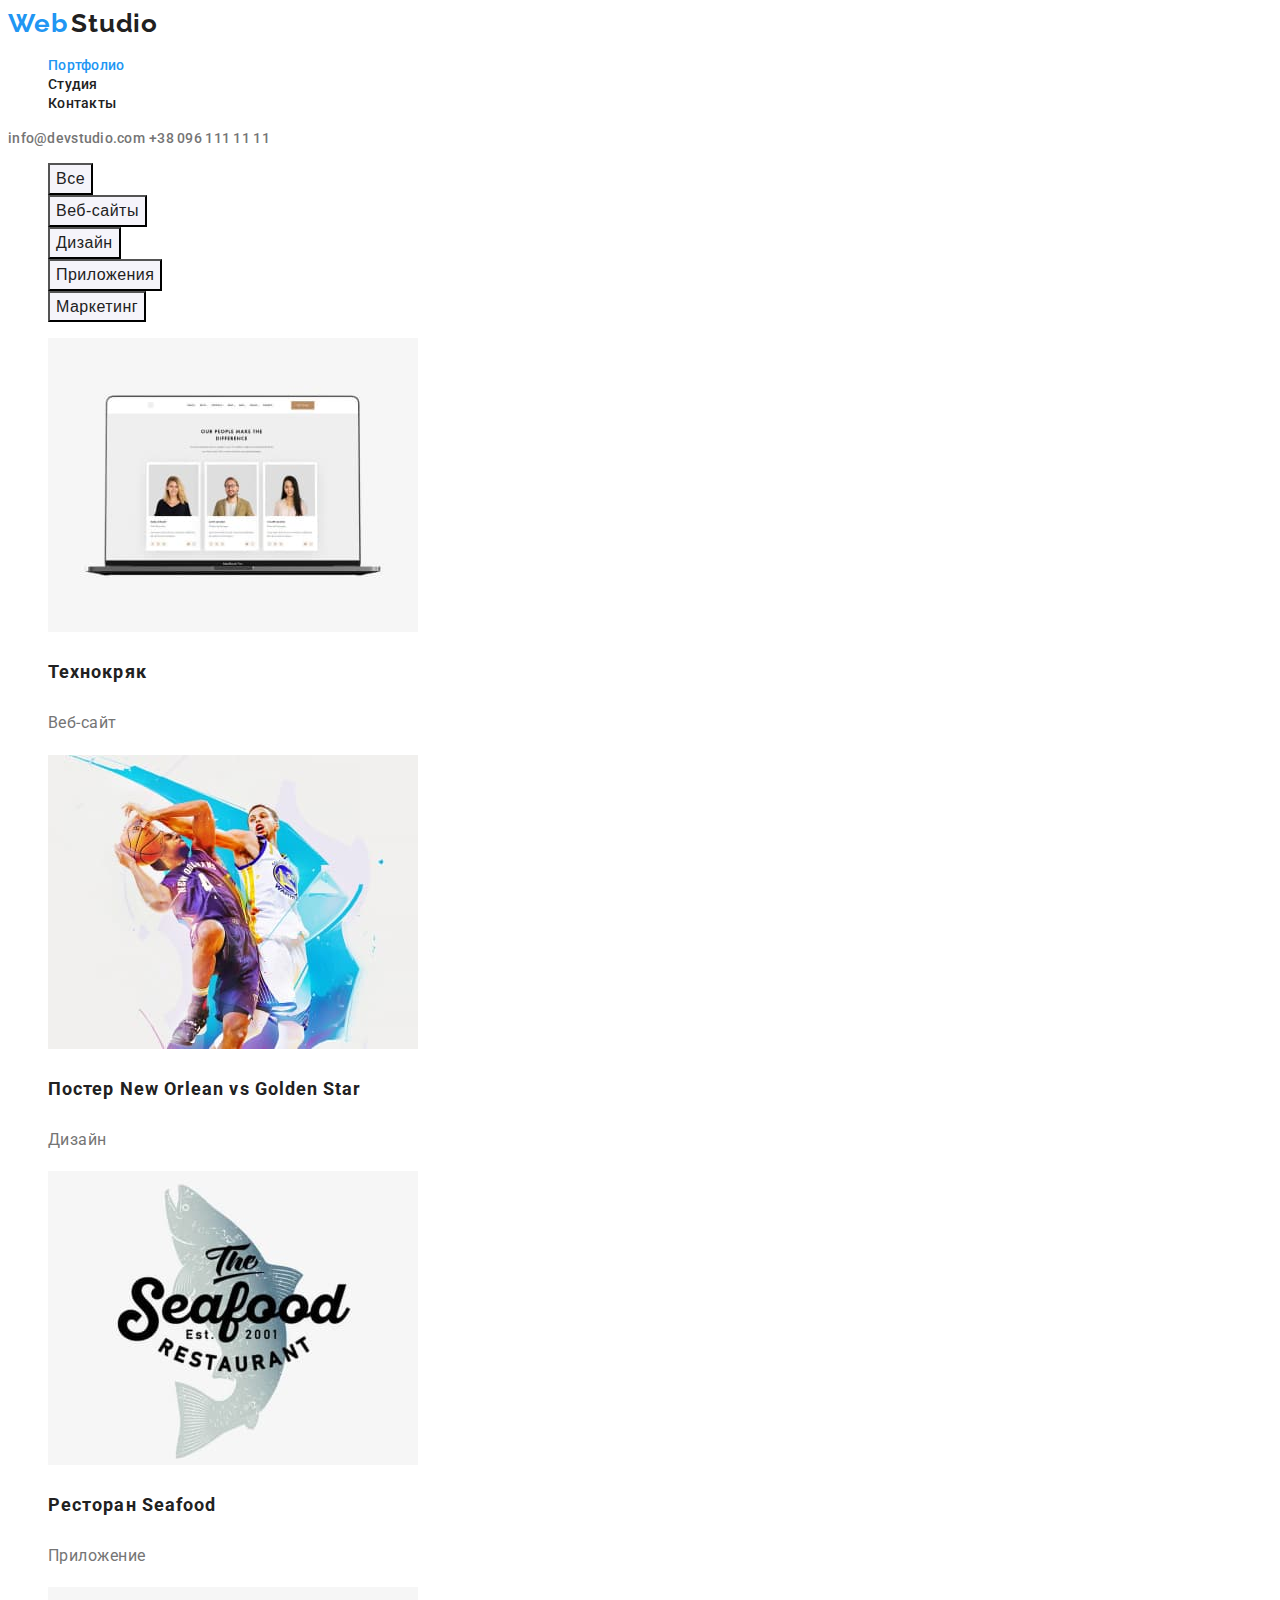
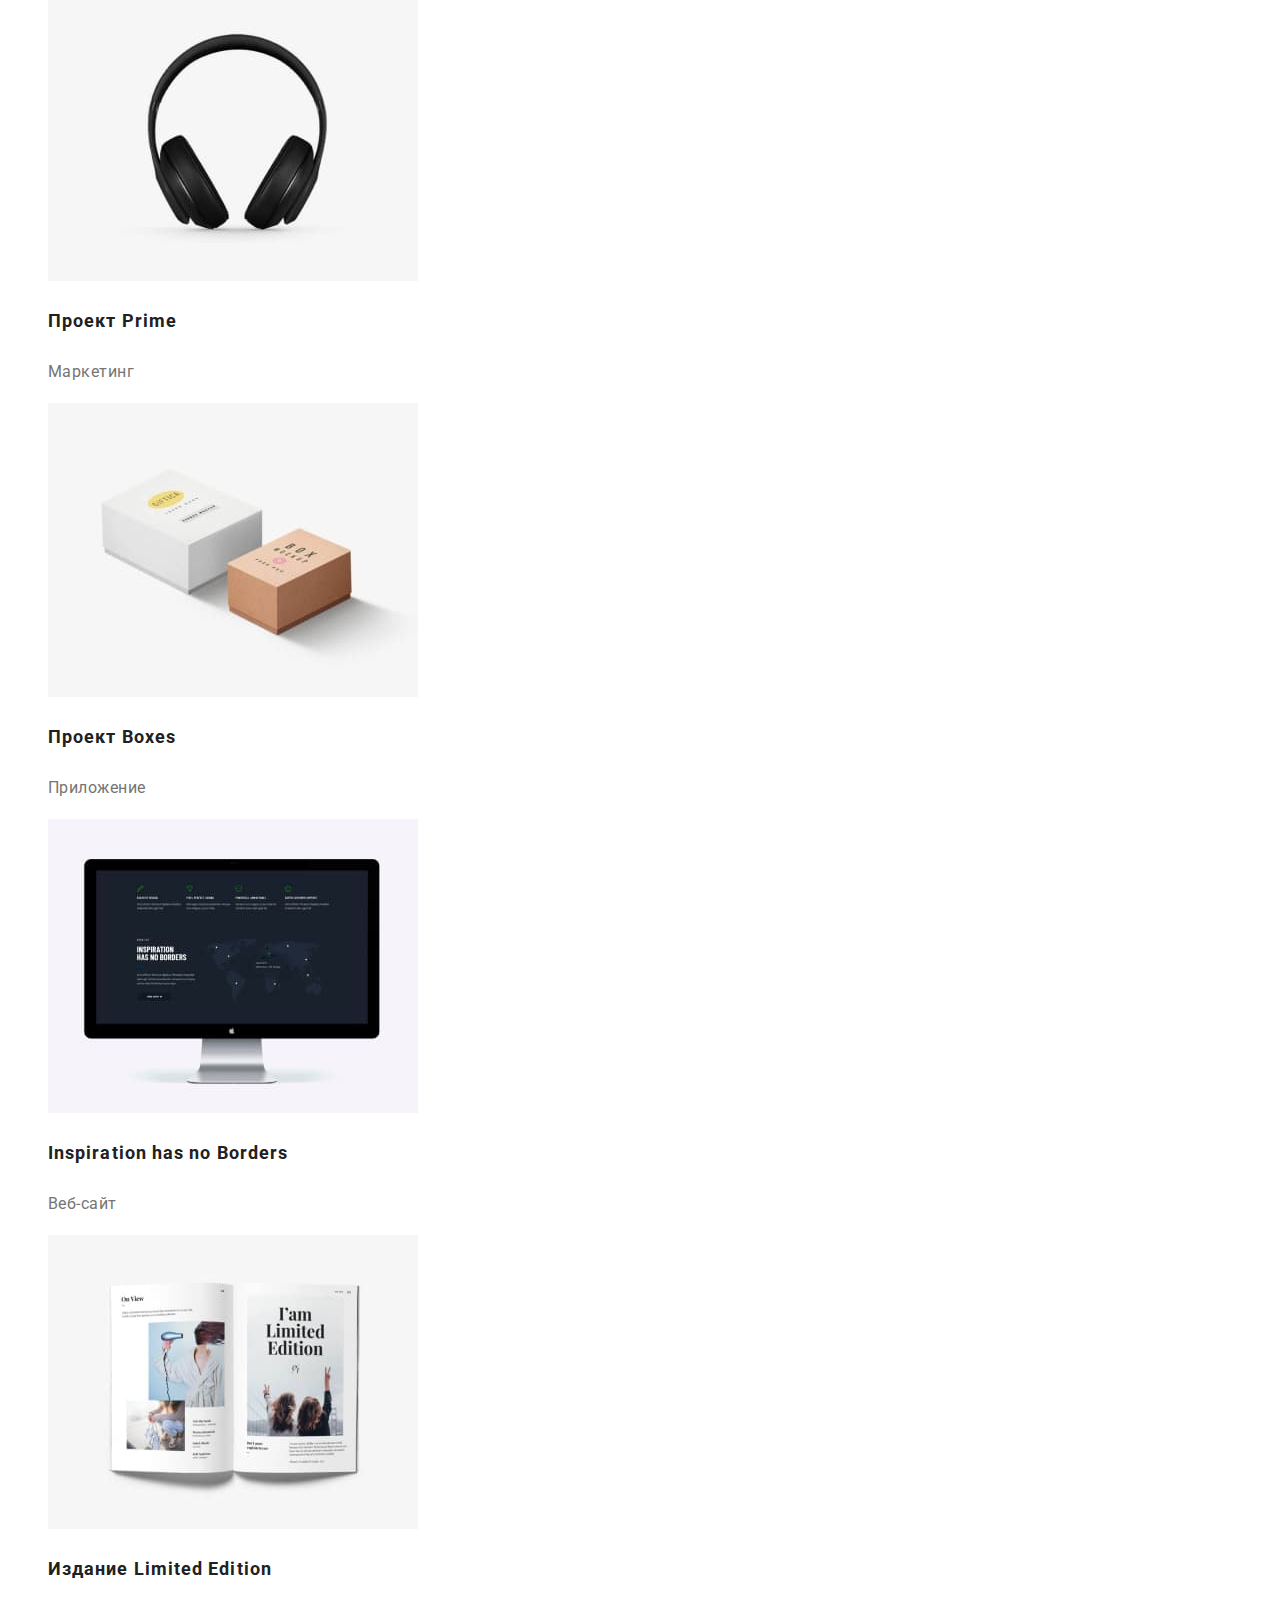
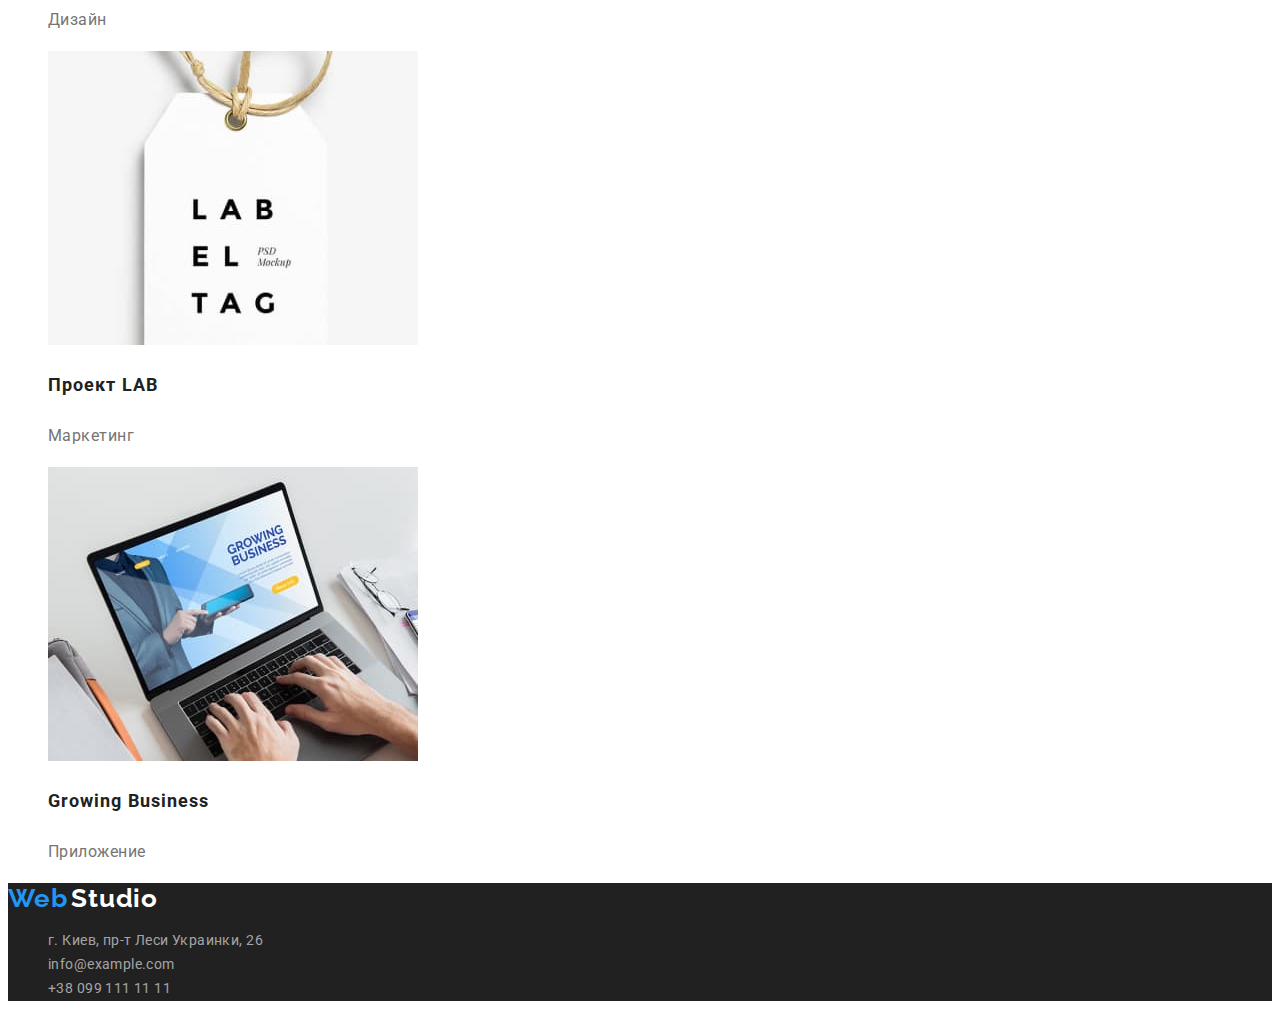
==== portfolio.html @ 549ec7a4 "hw-2" ====
<!DOCTYPE html>
<html lang="ru">
<head>
    <meta charset="UTF-8">
    <meta http-equiv="X-UA-Compatible" content="IE=edge">
    <meta name="viewport" content="width=device-width, initial-scale=1.0">
    <title>Студия</title>
    <link rel="stylesheet" href="./css/style.css">
    <link rel="preconnect" href="https://fonts.googleapis.com">
    <link rel="preconnect" href="https://fonts.gstatic.com" crossorigin>
    <link href="https://fonts.googleapis.com/css2?family=Raleway:wght@700&family=Roboto:wght@400;500;700;900&display=swap" rel="stylesheet">
</head>
<body>
    <!--Header включающий в себя меню навигации-->
    <header>
        <a class="header-logo link" href="index.html">
            <span class="header-logo-left">Web</span>
            <span class="header-logo-right">Studio</span>
        </a>
        <nav>
            <ul>
                <li class="header-item list"><a class="header-link current link " href="./portfolio.html">Портфолио</a></li>
                <li class="header-item list"><a class="header-link link" href="./index.html">Студия</a></li>
                <li class="header-item list"><a class="header-link link" href="">Контакты</a></li>
            </ul>
        </nav>
        <a class="header-mail link" href="mailto:info@devstudio.com">info@devstudio.com</a>
        <a class="header-tel link" href="tel:+380961111111">+38 096 111 11 11</a>
    </header>
    <main>
        <!--Навигация по блоку портфолио-->
        <section class="portfolio-pretitle">
            <ul class="portfolio-list-btn list">
                <li class="portfolio-btn-title"><button class="portfolio-btn-item" type="button">Все</button></li>
                <li class="portfolio-btn-title"><button class="portfolio-btn-item" type="button">Веб-сайты</button></li>
                <li class="portfolio-btn-title"><button class="portfolio-btn-item" type="button">Дизайн</button></li>
                <li class="portfolio-btn-title"><button class="portfolio-btn-item" type="button">Приложения</button></li>
                <li class="portfolio-btn-title"><button class="portfolio-btn-item"type="button">Маркетинг</button></li>
            </ul>
        <h2 class="portfolio-title v">Наши проекты</h2>
            <ul class="portfolio-list list">
                <li class="portfolio-list-item">
                    <img src="./image/img8.jpg" alt="фото ноутбук" width="370">
                    <p class="portfolio-item-title">Технокряк</p>
                    <p class="portfolio-item-text">Веб-сайт</p>
                </li>
                <li class="portfolio-list-item">
                    <img src="./image/img9.jpg" alt="фото баскетболисты" width="370">
                    <p class="portfolio-item-title">Постер New Orlean vs Golden Star</p>
                    <p class="portfolio-item-text">Дизайн</p>
                </li>
                <li class="portfolio-list-item">
                    <img src="./image/img10.jpg" alt="логотип ресторана" width="370">
                    <p class="portfolio-item-title">Ресторан Seafood</p>
                    <p class="portfolio-item-text">Приложение</p>
                </li>
                <li class="portfolio-list-item">
                    <img src="./image/img11.jpg" alt="фото наушники" width="370">
                    <p class="portfolio-item-title">Проект Prime</p>
                    <p class="portfolio-item-text">Маркетинг</p>
                </li>
                <li class="portfolio-list-item">
                    <img src="./image/img12.jpg" alt="фото коробок" width="370">
                    <p class="portfolio-item-title">Проект Boxes</p>
                    <p class="portfolio-item-text">Приложение</p>
                </li>
                <li class="portfolio-list-item">
                    <img src="./image/img13.jpg" alt="фото экран монитора" width="370">
                    <p class="portfolio-item-title">Inspiration has no Borders</p>
                    <p class="portfolio-item-text">Веб-сайт</p>
                </li>
                <li class="portfolio-list-item">
                    <img src="./image/img14.jpg" alt="фото книги" width="370">
                    <p class="portfolio-item-title">Издание Limited Edition</p>
                    <p class="portfolio-item-text">Дизайн</p>
                </li>
                <li class="portfolio-list-item">
                    <img src="./image/img15.jpg" alt="фото логотипа" width="370">
                    <p class="portfolio-item-title">Проект LAB</p>
                    <p class="portfolio-item-text">Маркетинг</p>
                </li>
                <li class="portfolio-list-item">
                    <img src="./image/img16.jpg" alt="фото ноутбук и руки" width="370">
                    <p class="portfolio-item-title">Growing Business</p>
                    <p class="portfolio-item-text">Приложение</p>
                </li>
            </ul>
        </section>
    </main>
    <footer class="main-footer">
        <a class= "footer-logo link" href="index.html">
            <span class="footer-logo-left">Web</span>
            <span class="footer-logo-right">Studio</span>
        </a>
        <address>
            <ul>
                <li class="list">
                    <a class="footer-adress link" href="">г. Киев, пр-т Леси Украинки, 26</a>
                </li>
                <li class="list">
                    <a class="footer-mail link" href="mailto:info@example.com">info@example.com</a>
                </li>
                <li class="list">
                    <a class="footer-tel link" href="tel:+380991111111">+38 099 111 11 11</a>
                </li>
            </ul>
        </address>

    </footer>
</body>
---- css/style.css ----
:root{
    --header-color: #212121;
    --accent-color: #2196F3;
    --header-tel-color: #757575;
}

.list{
    list-style: none;
}

body {
    font-family: 'Roboto', Verdana, Geneva, Tahoma, sans-serif;
    color: #212121;
}
.v{
    position: absolute;
    white-space: nowrap;
    width: 1px;
    height: 1px;
    overflow: hidden;
    border: 0;
    padding: 0;
    clip: rect(0 0 0 0);
    clip-path: inset(50%);
    margin: -1px;
  }
  /* ------Header*/
  .header-link{
    font-weight: 500;
    font-size: 14px;
    line-height: 1.14;
    letter-spacing: 0.02em;
    color: #212121;
  }
  .header-link:focus, .header-link:hover, .header-link:active{
      color: var(--accent-color);
  }
  .header-link.current{
      color: var(--accent-color);
  }
  .header-mail:focus, .header-mail:hover{
      color: var(--accent-color);
  }
  .header-tel:hover, .header-tel:focus{
      color: var(--accent-color);
  }
  
  .link{
      text-decoration: none;
  }
  .header-tel, .header-mail  {
    font-weight: 500;
    font-size: 14px;
    line-height: 1.14;
    letter-spacing: 0.02em;
    color: #757575;
  }
  .header-logo-left{
    font-family: 'Raleway';
    font-weight: 700;
    font-size: 26px;
    line-height: 1.19;
    letter-spacing: 0.03em;
    color: var(--accent-color);
  }
  .header-logo-right{
    font-family: 'Raleway';
    font-weight: 700;
    font-size: 26px;
    line-height: 1.19;
    letter-spacing: 0.03em;
    color: var(--header-color);
  }
  /*stilization main*/
.our-command {
      background-color: #F5F4FA;;
  }
  /*-----Hero----*/
.hero-pretitle {background-color:#2F303A;
}
.hero-title{
font-weight: 900;
font-size: 44px;
line-height: 1.36;
letter-spacing: 0.06em;
color: #FFFFFF;
}
.hero-button {
font-family: inherit;
font-weight: 700;
font-size: 16px;
line-height: 1.88;
letter-spacing: 0.06em;
color: #FFFFFF;
background-color:#2196F3 ;
}
.hero-button:focus, .hero-button:hover {
    color: #FFFFFF;
    background-color: #188CE8;
}

/*---Advantage---*/
.advantage-item-title{
font-weight: 700;
font-size: 14px;
line-height: 1.14;
letter-spacing: 0.03em;
color: #212121;
text-transform: uppercase;
}
.advantage-item-text{
font-weight: 400;
font-size: 14px;
line-height: 1.71;
color: #757575;
}
/*---Activities--*/
.activities-pretitle{

}
.activities-title{
    font-style: normal;
    font-weight: 700;
    font-size: 36px;
    line-height: 1.17;
    letter-spacing: 0.03em;
    color: #212121;
}
/*---Team---*/
.team-pretitle{
font-weight: 700;
font-size: 36px;
line-height: 1.17;
letter-spacing: 0.03em;
color: #212121;
}
.team-item-title{
font-weight: 500;
font-size: 16px;
line-height: 1.19;
letter-spacing: 0.03em;
color: #212121;
}
.team-item-text{
font-weight: 400;
font-size: 16px;
line-height: 1.19;
letter-spacing: 0.03em;
color: #757575;
}
/*-----Portfolio--*/

.portfolio-btn-item{
font-weight: 500;
font-size: 16px;
line-height: 1.62;
letter-spacing: 0.03em;
color: #212121;
background-color:  #F5F4FA;;
}
.portfolio-btn-item:hover, .portfolio-btn-item:focus{
    color: #FFFFFF;
    background-color: #2196F3;
} 
.portfolio-item-title{
    font-weight: 700;
    font-size: 18px;
    line-height: 2;
    letter-spacing: 0.06em;
    
    color: #212121;
}
.portfolio-item-text{
    font-weight: 400;
font-size: 16px;
line-height: 1.88;
letter-spacing: 0.03em;
color: #757575;
}


/*-------Footer*/

.footer-logo-left{
    font-family: 'Raleway';
    font-style: normal;
    font-weight: 700;
    font-size: 26px;
    line-height: 1.19x;
    letter-spacing: 0.03em; 
    color: var(--accent-color);  
}
.footer-logo-right{
    font-family: 'Raleway';
    font-style: normal;
    font-weight: 700;
    font-size: 26px;
    line-height: 1.19x;
    letter-spacing: 0.03em;
    color:#FFFFFF ;    
}
.main-footer{background-color: #212121;}
.footer-adress, .footer-tel, .footer-mail{    
font-family: 'Roboto';
font-style: normal;
font-weight: 400;
font-size: 14px;
line-height: 1.71;
letter-spacing: 0.03em;
color: rgba(255, 255, 255, 0.6);
} 
.footer-adress:hover, .footer-adress:focus{
    color: #FFFFFF;
}
.footer-tel:hover, .footer-tel:focus{
    color: #FFFFFF;
}
.footer-mail:focus, .footer-mail:hover{
    color: #FFFFFF;
}
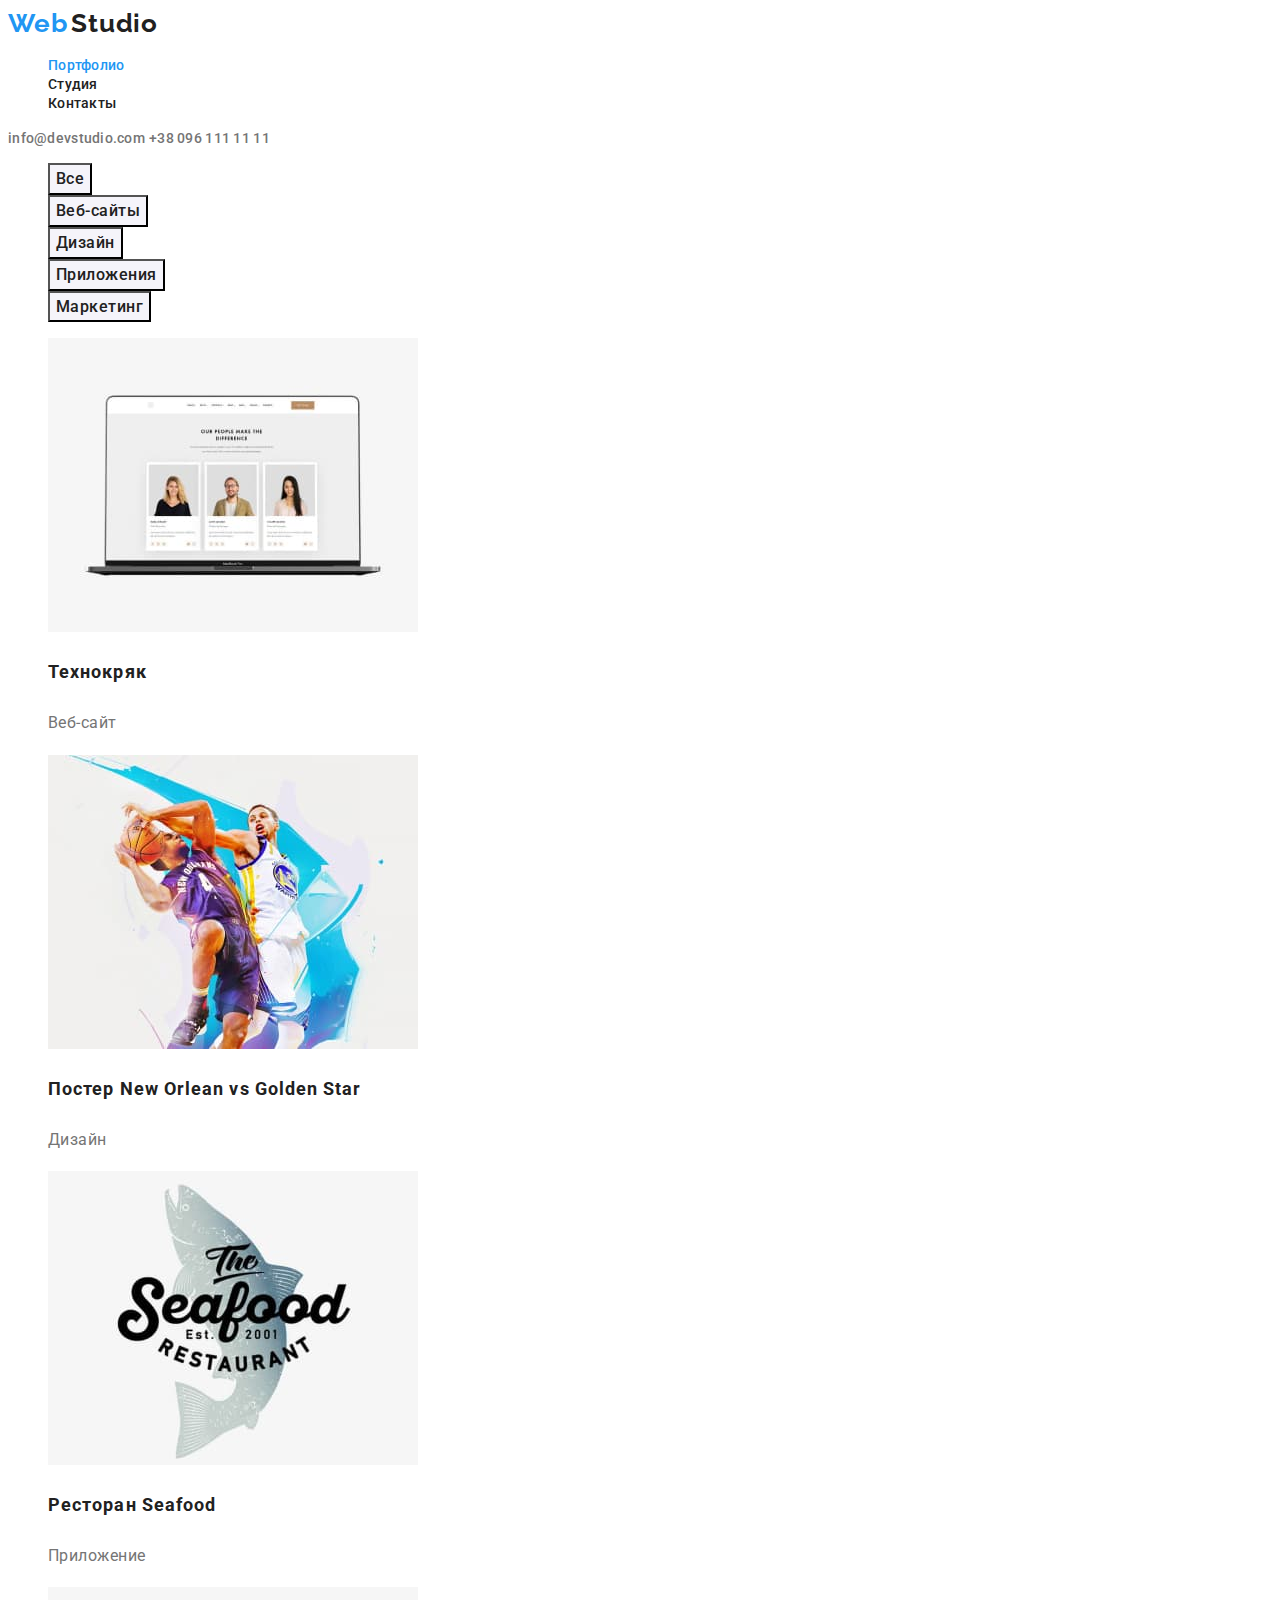
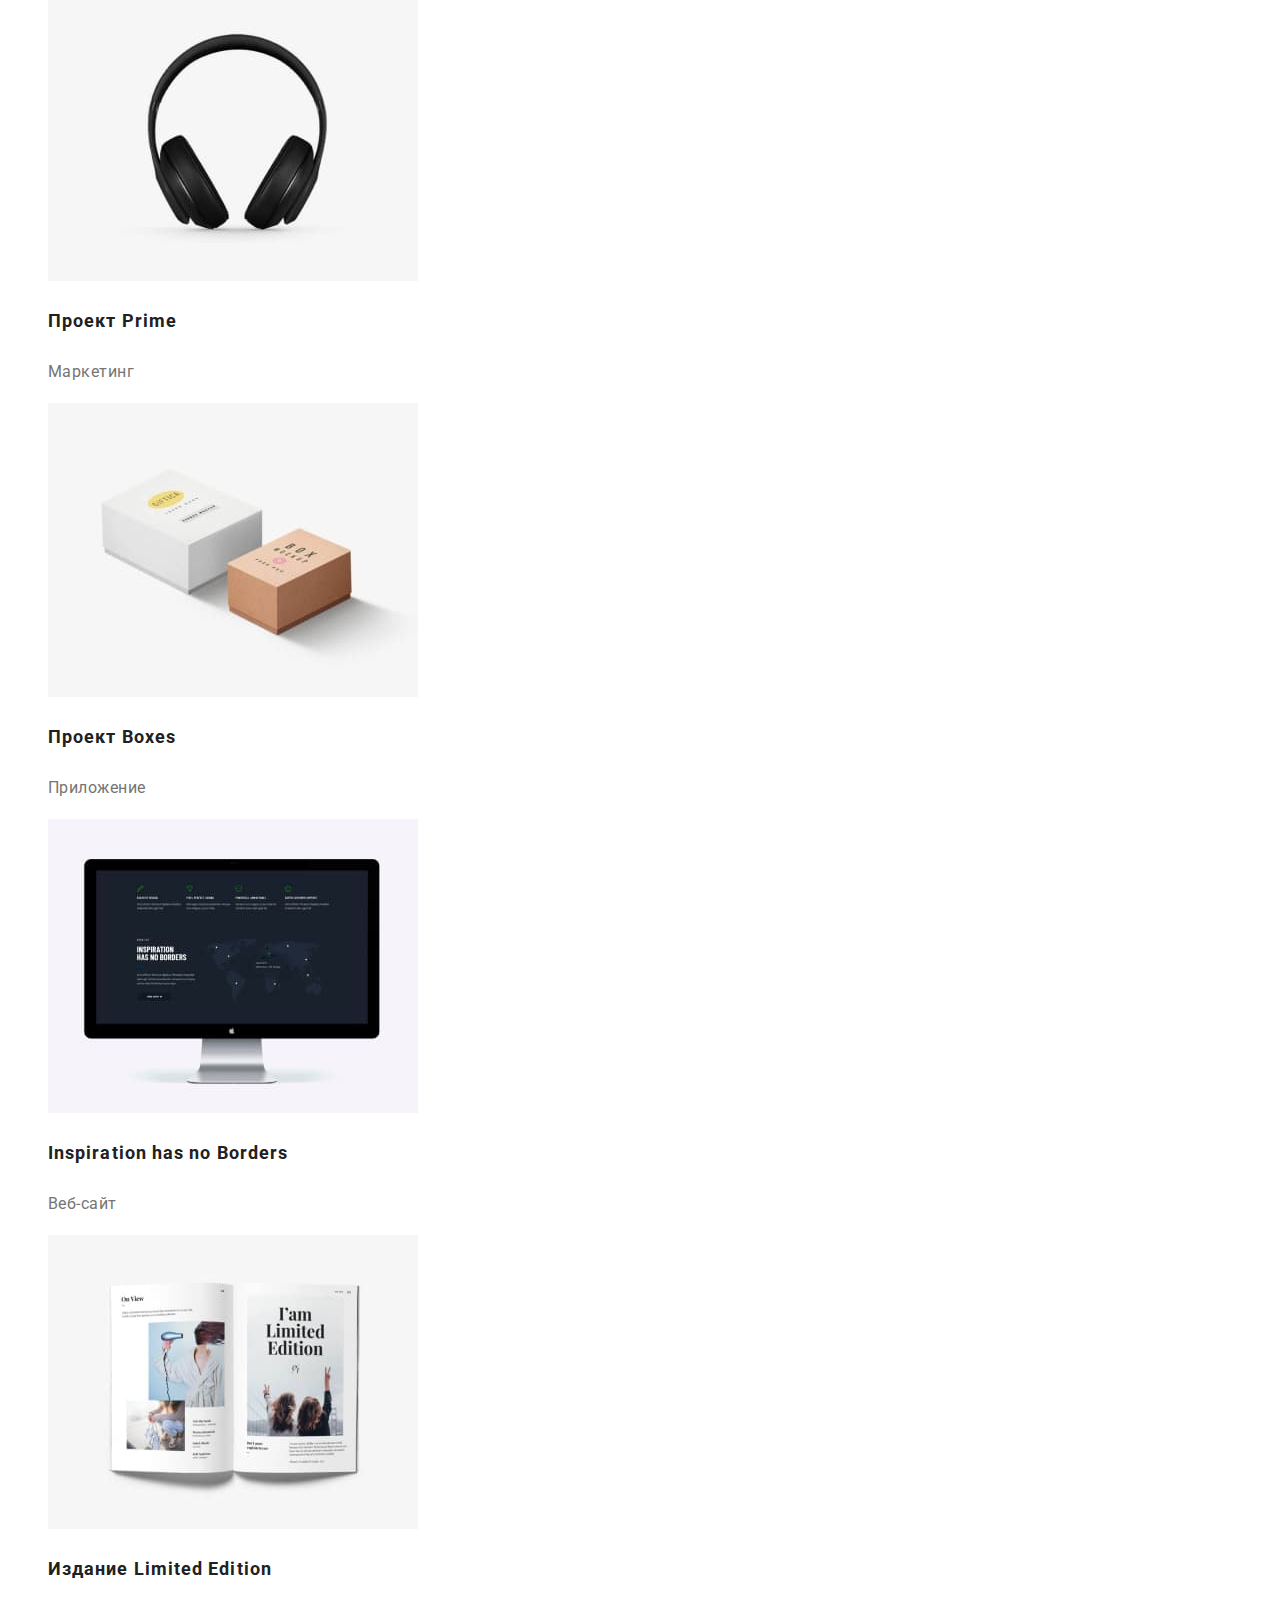
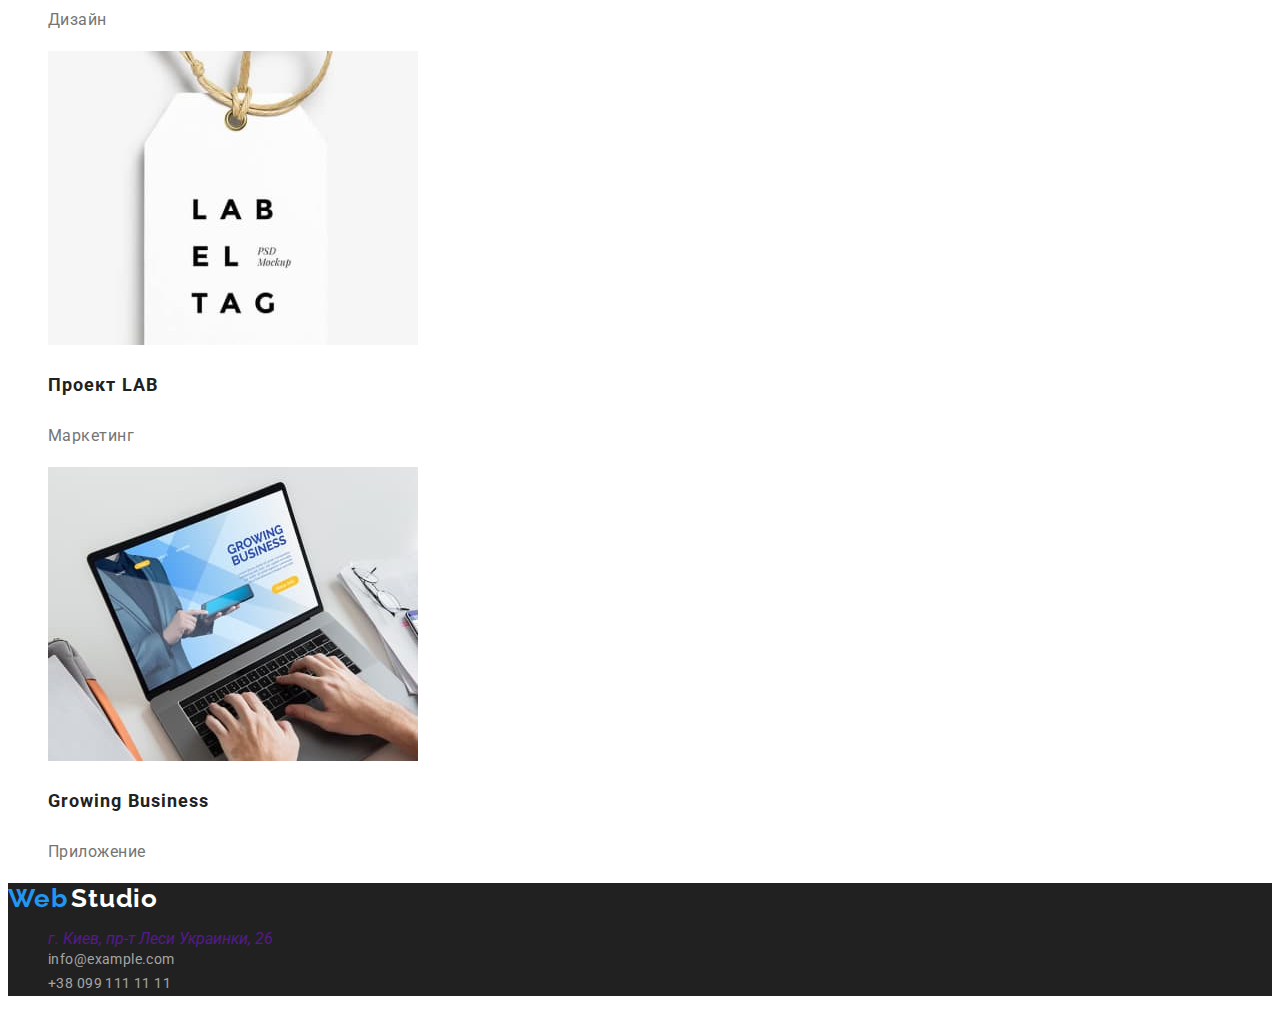
==== commit e028cc20: "внес исправления" ====
--- a/portfolio.html
+++ b/portfolio.html
@@ -35,7 +35,7 @@
                 <li class="portfolio-btn-title"><button class="portfolio-btn-item" type="button">Веб-сайты</button></li>
                 <li class="portfolio-btn-title"><button class="portfolio-btn-item" type="button">Дизайн</button></li>
                 <li class="portfolio-btn-title"><button class="portfolio-btn-item" type="button">Приложения</button></li>
-                <li class="portfolio-btn-title"><button class="portfolio-btn-item"type="button">Маркетинг</button></li>
+                <li class="portfolio-btn-title"><button class="portfolio-btn-item" type="button">Маркетинг</button></li>
             </ul>
         <h2 class="portfolio-title v">Наши проекты</h2>
             <ul class="portfolio-list list">
--- a/css/style.css
+++ b/css/style.css
@@ -84,6 +84,7 @@
 line-height: 1.36;
 letter-spacing: 0.06em;
 color: #FFFFFF;
+text-transform: uppercase;
 }
 .hero-button {
 font-family: inherit;
@@ -151,12 +152,14 @@
 /*-----Portfolio--*/
 
 .portfolio-btn-item{
+font-family: 'Roboto';
 font-weight: 500;
 font-size: 16px;
 line-height: 1.62;
 letter-spacing: 0.03em;
 color: #212121;
-background-color:  #F5F4FA;;
+background-color:  #F5F4FA;
+cursor: pointer;
 }
 .portfolio-btn-item:hover, .portfolio-btn-item:focus{
     color: #FFFFFF;
@@ -200,7 +203,7 @@
     color:#FFFFFF ;    
 }
 .main-footer{background-color: #212121;}
-.footer-adress, .footer-tel, .footer-mail{    
+.footer-tel, .footer-mail{    
 font-family: 'Roboto';
 font-style: normal;
 font-weight: 400;
@@ -209,8 +212,17 @@
 letter-spacing: 0.03em;
 color: rgba(255, 255, 255, 0.6);
 } 
+.footer-adress:{
+    font-family: 'Roboto';
+    font-style: normal;
+    font-weight: 400;
+    font-size: 14px;
+    line-height: 1.71;
+    letter-spacing: 0.03em;
+    color: #ffffff;
+ }
 .footer-adress:hover, .footer-adress:focus{
-    color: #FFFFFF;
+    color: rgba(255, 255, 255, 0.6);
 }
 .footer-tel:hover, .footer-tel:focus{
     color: #FFFFFF;
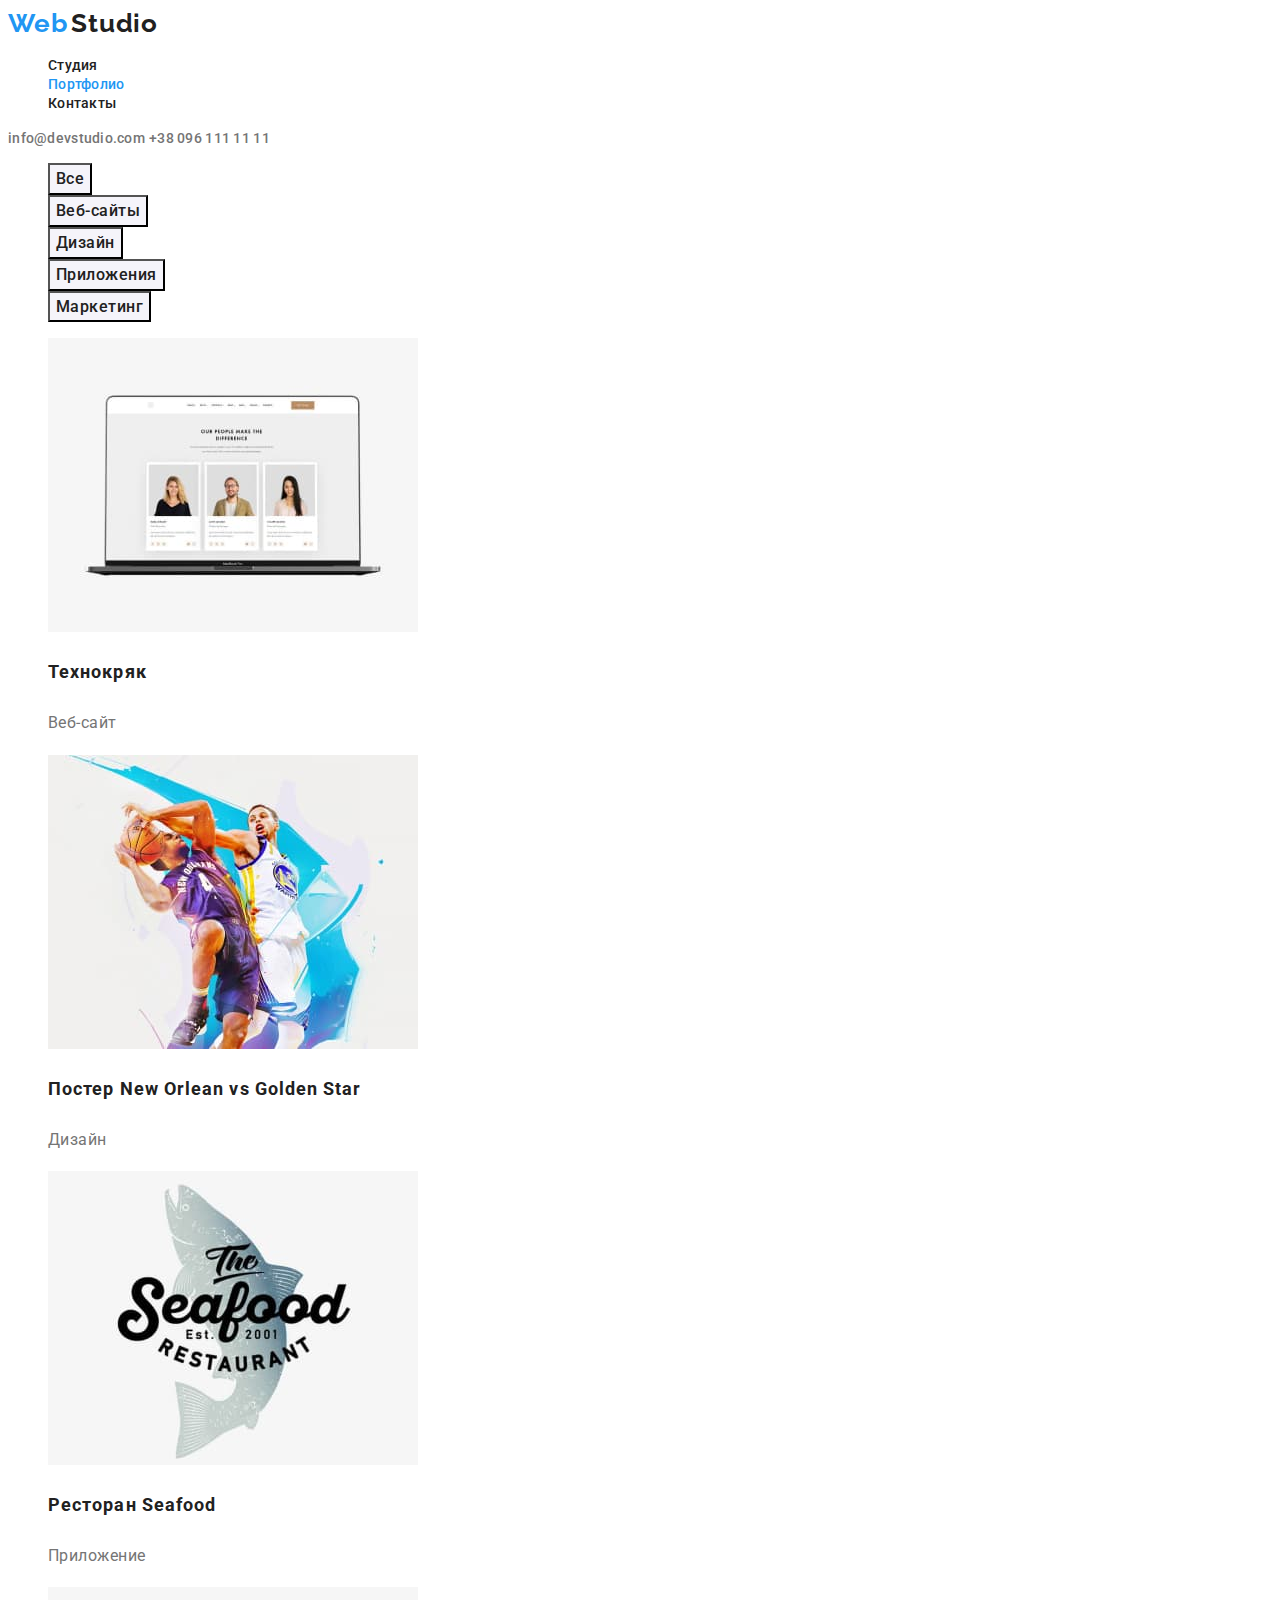
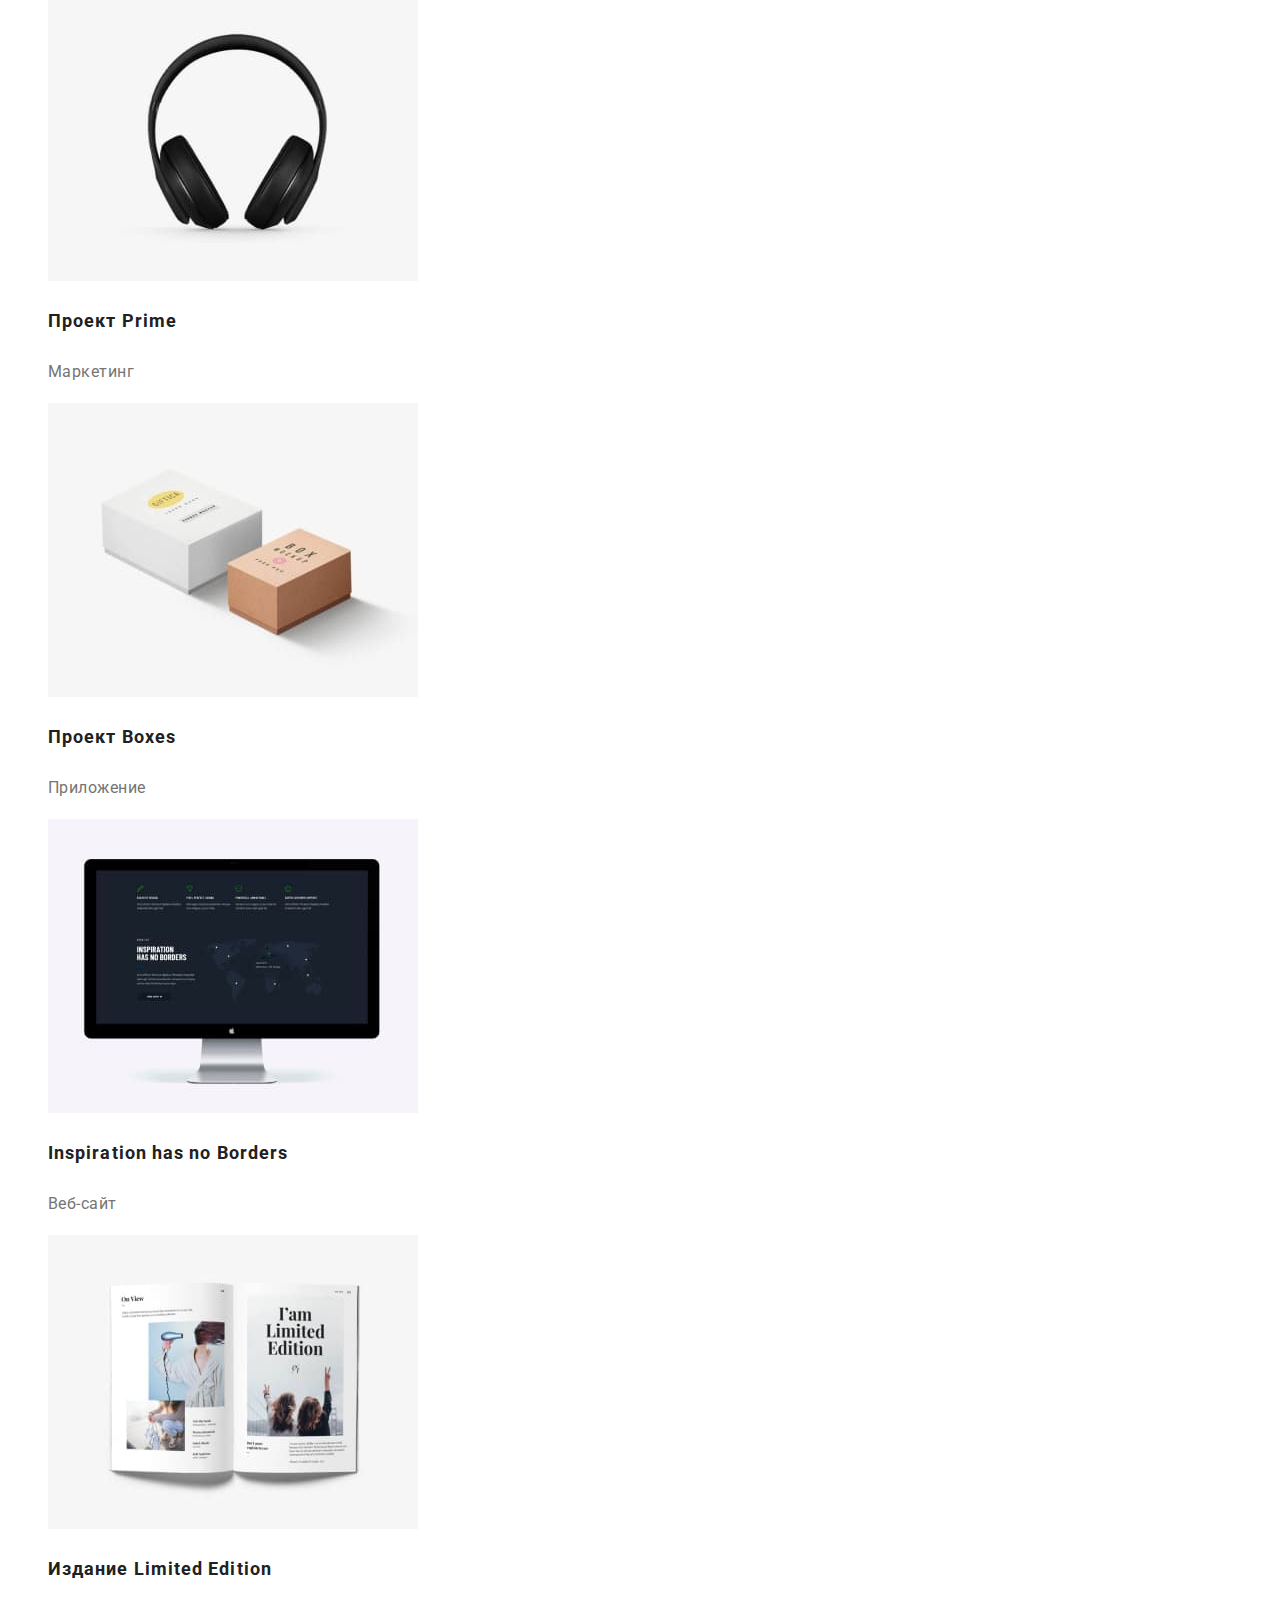
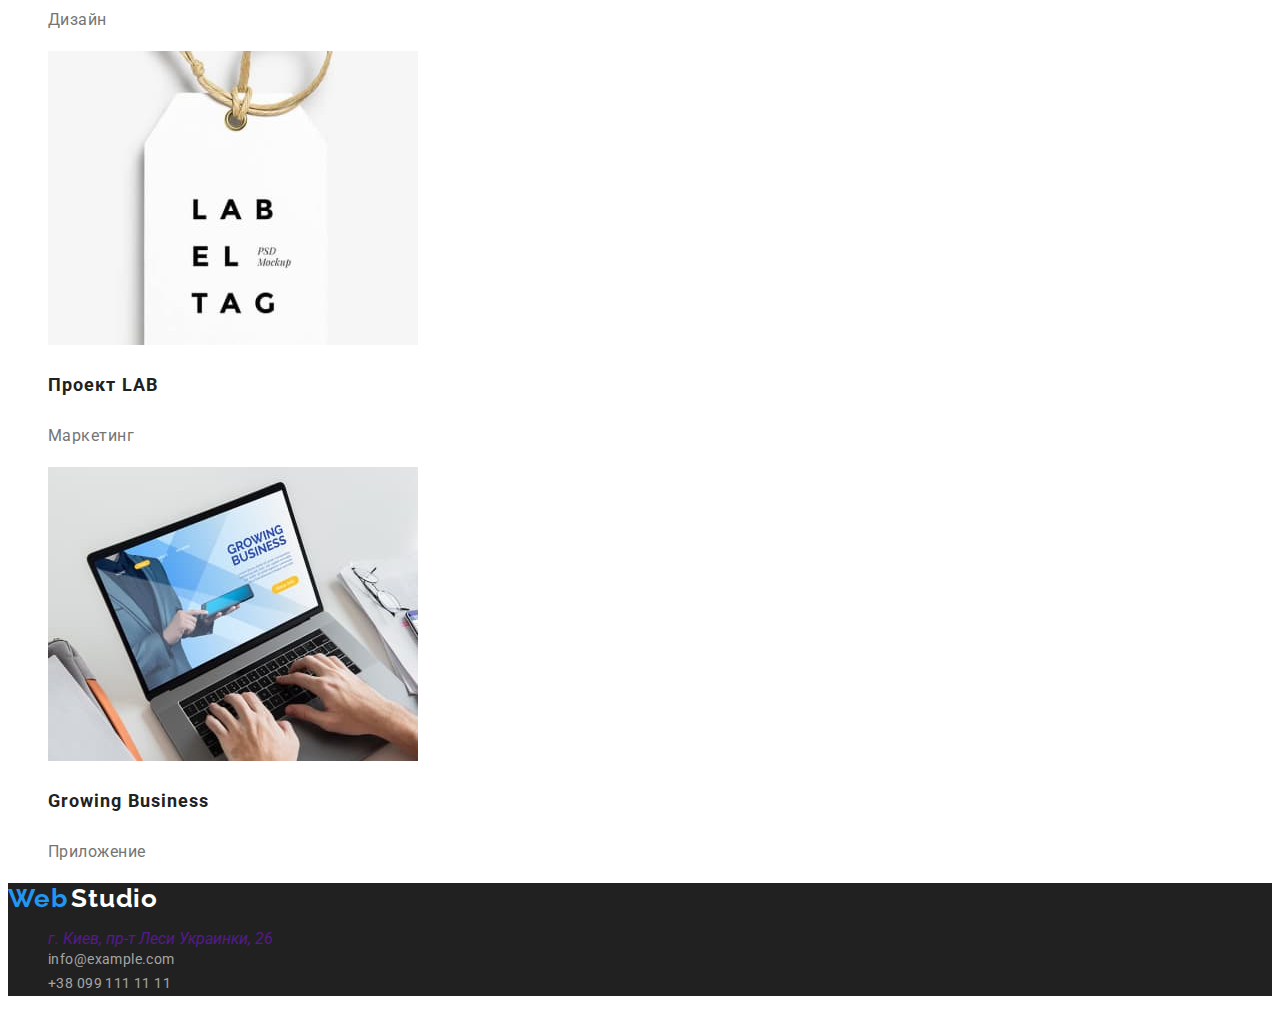
==== commit 8bf89ea0: "update hw" ====
--- a/portfolio.html
+++ b/portfolio.html
@@ -19,8 +19,8 @@
         </a>
         <nav>
             <ul>
+                <li class="header-item list"><a class="header-link link" href="./index.html">Студия</a></li>
                 <li class="header-item list"><a class="header-link current link " href="./portfolio.html">Портфолио</a></li>
-                <li class="header-item list"><a class="header-link link" href="./index.html">Студия</a></li>
                 <li class="header-item list"><a class="header-link link" href="">Контакты</a></li>
             </ul>
         </nav>
--- a/css/style.css
+++ b/css/style.css
@@ -2,6 +2,9 @@
     --header-color: #212121;
     --accent-color: #2196F3;
     --header-tel-color: #757575;
+    --main-text-color: #FFFFFF;
+    --main-accent-color: #F5F4FA;
+    --hero-main-color: #2F303A;
 }
 
 .list{
@@ -10,7 +13,7 @@
 
 body {
     font-family: 'Roboto', Verdana, Geneva, Tahoma, sans-serif;
-    color: #212121;
+    color : var(--header-color);
 }
 .v{
     position: absolute;
@@ -30,7 +33,7 @@
     font-size: 14px;
     line-height: 1.14;
     letter-spacing: 0.02em;
-    color: #212121;
+    color: var(--header-color);
   }
   .header-link:focus, .header-link:hover, .header-link:active{
       color: var(--accent-color);
@@ -53,7 +56,7 @@
     font-size: 14px;
     line-height: 1.14;
     letter-spacing: 0.02em;
-    color: #757575;
+    color: var(--header-tel-color);
   }
   .header-logo-left{
     font-family: 'Raleway';
@@ -73,17 +76,17 @@
   }
   /*stilization main*/
 .our-command {
-      background-color: #F5F4FA;;
+      background-color: var(--main-accent-color);;
   }
   /*-----Hero----*/
-.hero-pretitle {background-color:#2F303A;
+.hero-pretitle {background-color:var(--hero-main-color);
 }
 .hero-title{
 font-weight: 900;
 font-size: 44px;
 line-height: 1.36;
 letter-spacing: 0.06em;
-color: #FFFFFF;
+color: var(--main-text-color);
 text-transform: uppercase;
 }
 .hero-button {
@@ -92,11 +95,11 @@
 font-size: 16px;
 line-height: 1.88;
 letter-spacing: 0.06em;
-color: #FFFFFF;
-background-color:#2196F3 ;
+color: var(--main-text-color);
+background-color:var(--accent-color) ;
 }
 .hero-button:focus, .hero-button:hover {
-    color: #FFFFFF;
+    color: var(--main-text-color);
     background-color: #188CE8;
 }
 
@@ -106,14 +109,14 @@
 font-size: 14px;
 line-height: 1.14;
 letter-spacing: 0.03em;
-color: #212121;
+color: var(--header-color);
 text-transform: uppercase;
 }
 .advantage-item-text{
 font-weight: 400;
 font-size: 14px;
 line-height: 1.71;
-color: #757575;
+color: var(--header-tel-color);
 }
 /*---Activities--*/
 .activities-pretitle{
@@ -125,7 +128,7 @@
     font-size: 36px;
     line-height: 1.17;
     letter-spacing: 0.03em;
-    color: #212121;
+    color: var(--header-color);
 }
 /*---Team---*/
 .team-pretitle{
@@ -133,21 +136,21 @@
 font-size: 36px;
 line-height: 1.17;
 letter-spacing: 0.03em;
-color: #212121;
+color: var(--header-color);
 }
 .team-item-title{
 font-weight: 500;
 font-size: 16px;
 line-height: 1.19;
 letter-spacing: 0.03em;
-color: #212121;
+color: var(--header-color);
 }
 .team-item-text{
 font-weight: 400;
 font-size: 16px;
 line-height: 1.19;
 letter-spacing: 0.03em;
-color: #757575;
+color: var(--header-tel-color);
 }
 /*-----Portfolio--*/
 
@@ -161,9 +164,10 @@
 background-color:  #F5F4FA;
 cursor: pointer;
 }
+
 .portfolio-btn-item:hover, .portfolio-btn-item:focus{
     color: #FFFFFF;
-    background-color: #2196F3;
+    background-color: var(--accent-color);
 } 
 .portfolio-item-title{
     font-weight: 700;
@@ -171,14 +175,14 @@
     line-height: 2;
     letter-spacing: 0.06em;
     
-    color: #212121;
+    color: var(--header-color);
 }
 .portfolio-item-text{
     font-weight: 400;
 font-size: 16px;
 line-height: 1.88;
 letter-spacing: 0.03em;
-color: #757575;
+color: var(--header-tel-color);
 }
 
 
@@ -200,9 +204,9 @@
     font-size: 26px;
     line-height: 1.19x;
     letter-spacing: 0.03em;
-    color:#FFFFFF ;    
-}
-.main-footer{background-color: #212121;}
+    color: var(--main-text-color) ;    
+}
+.main-footer{background-color: var(--header-color);}
 .footer-tel, .footer-mail{    
 font-family: 'Roboto';
 font-style: normal;
@@ -219,14 +223,14 @@
     font-size: 14px;
     line-height: 1.71;
     letter-spacing: 0.03em;
-    color: #ffffff;
+    color: var(--main-text-color);
  }
 .footer-adress:hover, .footer-adress:focus{
     color: rgba(255, 255, 255, 0.6);
 }
 .footer-tel:hover, .footer-tel:focus{
-    color: #FFFFFF;
+    color: var(--main-text-color);
 }
 .footer-mail:focus, .footer-mail:hover{
-    color: #FFFFFF;
-}
+    color: var(--main-text-color);
+}
